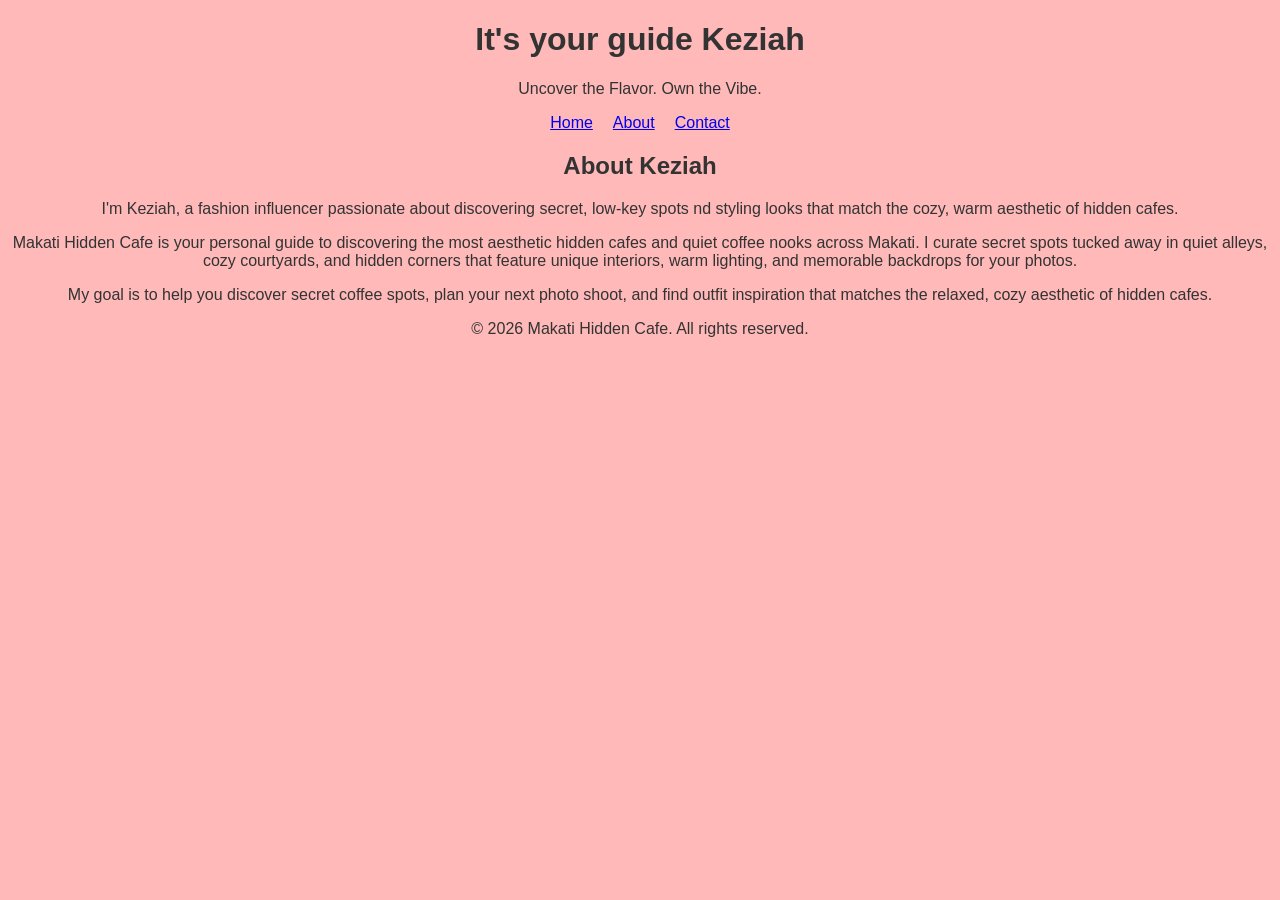
==== about.html @ 538c1aad "update page" ====
<!DOCTYPE html>

<html lang="en">

<head>
    <meta charset="UTF-8">
    <meta name="viewport" content="width=device-width, initial-scale=1.0">
    <title>About - Makati Hidden Cafe</title>
</head>

<body style="background-color: #ffb9b9; font-family: Arial, sans-serif; color: #333;">

<header>
    <h1 style="text-align: center;">It's your guide Keziah</h1>
    <p style="text-align: center;">Uncover the Flavor. Own the Vibe.</p>

    <nav>
        <ul style="list-style-type: none; display: flex; justify-content: center; gap: 20px; padding: 0;">
            <li><a href="index.html">Home</a></li>
            <li><a href="about.html">About</a></li>
            <li><a href="contact.html">Contact</a></li>
        </ul>
    </nav>
</header>

<main>

    <section>
        <h2 style="text-align: center;">About Keziah</h2>

        <p style="text-align: center;">
            I'm Keziah, a fashion influencer passionate about discovering secret, low-key spots 
            nd styling looks that match the cozy, warm aesthetic of hidden cafes.
        </p>

        <p style="text-align: center;">
            Makati Hidden Cafe is your personal guide to discovering the most aesthetic hidden cafes 
            and quiet coffee nooks across Makati. I curate secret spots tucked away 
            in quiet alleys, cozy courtyards, and hidden corners that feature unique interiors, 
            warm lighting, and memorable backdrops for your photos.
        </p>

        <p style="text-align: center;">
            My goal is to help you discover secret coffee spots, plan your next photo shoot, 
            and find outfit inspiration that matches the relaxed, cozy aesthetic of hidden cafes.
        </p>
    </section>

</main>

<footer>
    <p style="text-align: center;">
        &copy; 2026 Makati Hidden Cafe. All rights reserved.
    </p>
</footer>

</body>

</html>
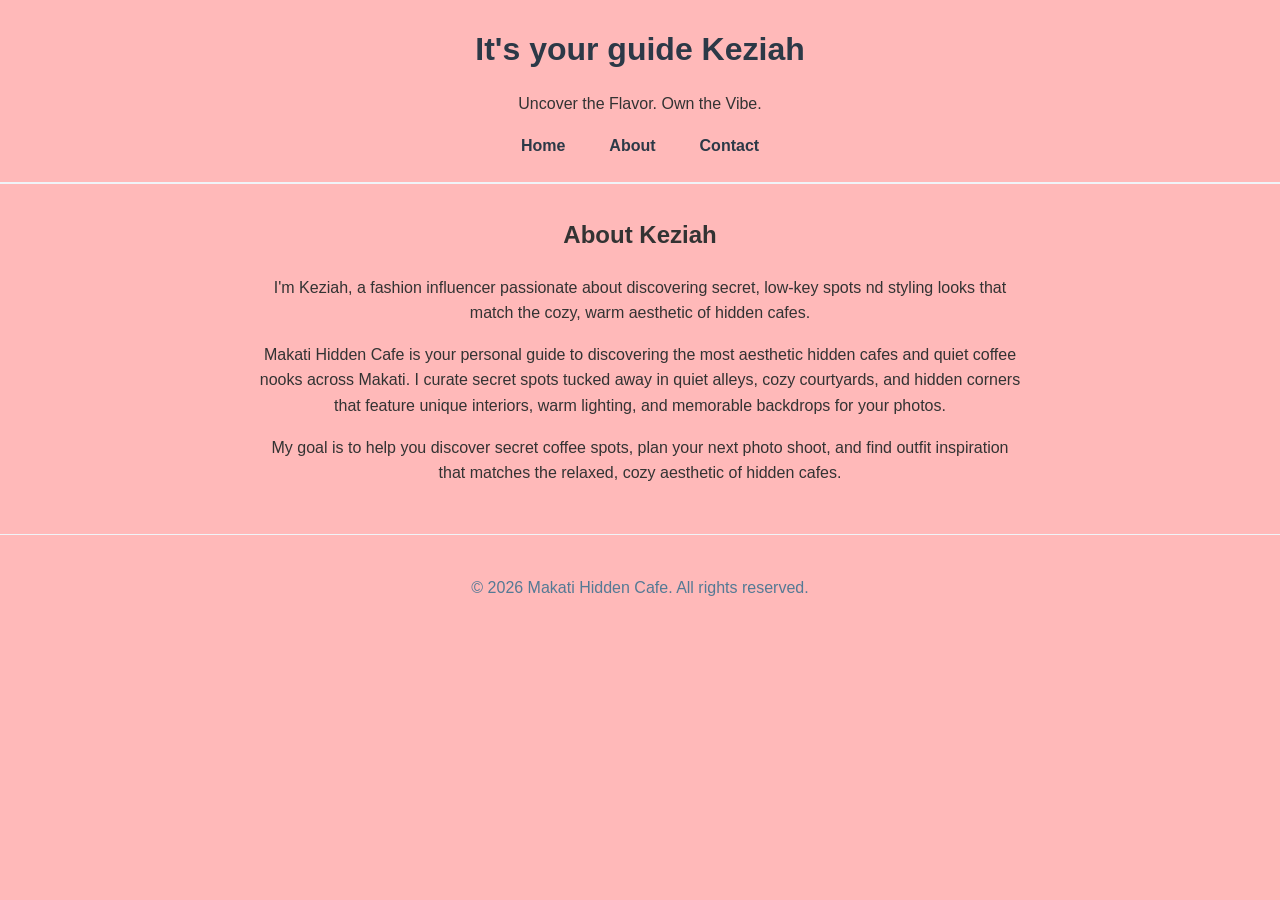
==== commit 4d852f61: "Add CSS Design" ====
--- a/about.html
+++ b/about.html
@@ -6,6 +6,8 @@
     <meta charset="UTF-8">
     <meta name="viewport" content="width=device-width, initial-scale=1.0">
     <title>About - Makati Hidden Cafe</title>
+    <link rel="stylesheet" href="style.css">
+
 </head>
 
 <body style="background-color: #ffb9b9; font-family: Arial, sans-serif; color: #333;">
--- a/style.css
+++ b/style.css
@@ -0,0 +1,157 @@
+:root {
+  --brand: #2C3947;       
+  --dark-ink: #2C3947;    
+  --muted-grey: #547A95;  
+  --light-bg: #ec9cad;    
+  --card-bg: #ffb9b9;     
+  --border-color: #f0f4f8;
+}
+
+* {
+  box-sizing: border-box;
+}
+
+body {
+  font-family: Arial, sans-serif;
+  line-height: 1.6;
+  color: var(--dark-ink);
+  background-color: var(--light-bg);
+  margin: 0;
+  padding: 0;
+}
+
+header {
+  background-color: var(--card-bg);
+  border-bottom: 2px solid var(--border-color);
+  padding: 1.5rem;
+  text-align: center;
+}
+
+header h1 {
+  color: var(--brand);
+  margin: 0 0 0.5rem 0;
+}
+
+main {
+  max-width: 800px;
+  margin: 2rem auto;
+  padding: 0 1rem;
+}
+
+footer {
+  text-align: center;
+  padding: 1.5rem;
+  color: var(--muted-grey);
+  border-top: 1px solid var(--border-color);
+  margin-top: 3rem;
+}
+
+nav ul {
+  list-style: none;
+  padding: 0;
+  margin: 1rem 0 0 0;
+}
+
+nav li {
+  display: inline-block;
+  margin: 0 0.75rem;
+}
+
+nav a {
+  text-decoration: none;
+  color: var(--brand);
+  font-weight: bold;
+}
+
+nav a:hover {
+  text-decoration: underline;
+}
+
+.place-card {
+  background-color: var(--card-bg);
+  border-radius: 8px;
+  padding: 1.25rem; /* At least 16px (20px) */
+  border-left: 6px solid var(--brand);
+  margin-bottom: 1.5rem;
+  box-shadow: 0 2px 5px rgba(0, 0, 0, 0.05);
+}
+
+.place-card h3 {
+  font-size: 1.35rem;
+  color: var(--brand);
+  margin-top: 0;
+}
+
+.place-card img {
+  max-width: 100%;
+  height: auto;
+  border-radius: 4px;
+}
+
+table {
+  width: 100%;
+  border-collapse: collapse;
+  margin: 1rem 0;
+  background-color: var(--card-bg);
+}
+
+th, td {
+  padding: 0.75rem;
+  border: 1px solid var(--border-color);
+  text-align: left;
+}
+
+th {
+  background-color: var(--border-color);
+  color: var(--dark-ink);
+}
+
+fieldset {
+  border: 1px solid var(--border-color);
+  border-radius: 6px;
+  padding: 1.25rem;
+  margin-bottom: 1.5rem;
+  background-color: var(--card-bg);
+}
+
+legend {
+  font-weight: bold;
+  color: var(--brand);
+  padding: 0 0.5rem;
+}
+
+input[type="text"],
+input[type="email"],
+input[type="number"],
+select,
+textarea {
+  width: 100%;
+  padding: 0.6rem;
+  border: 1px solid var(--muted-grey);
+  border-radius: 4px;
+  font-size: 1rem;
+  margin-top: 0.25rem;
+}
+
+button[type="submit"] {
+  background-color: var(--brand);
+  color: #ffffff;
+  padding: 0.75rem 1.5rem;
+  border: none;
+  border-radius: 4px;
+  font-size: 1rem;
+  cursor: pointer;
+  font-weight: bold;
+}
+
+button[type="submit"]:hover {
+  opacity: 0.9;
+}
+
+input:focus,
+select:focus,
+textarea:focus,
+button:focus {
+  outline: 3px solid var(--brand);
+  outline-offset: 2px;
+}
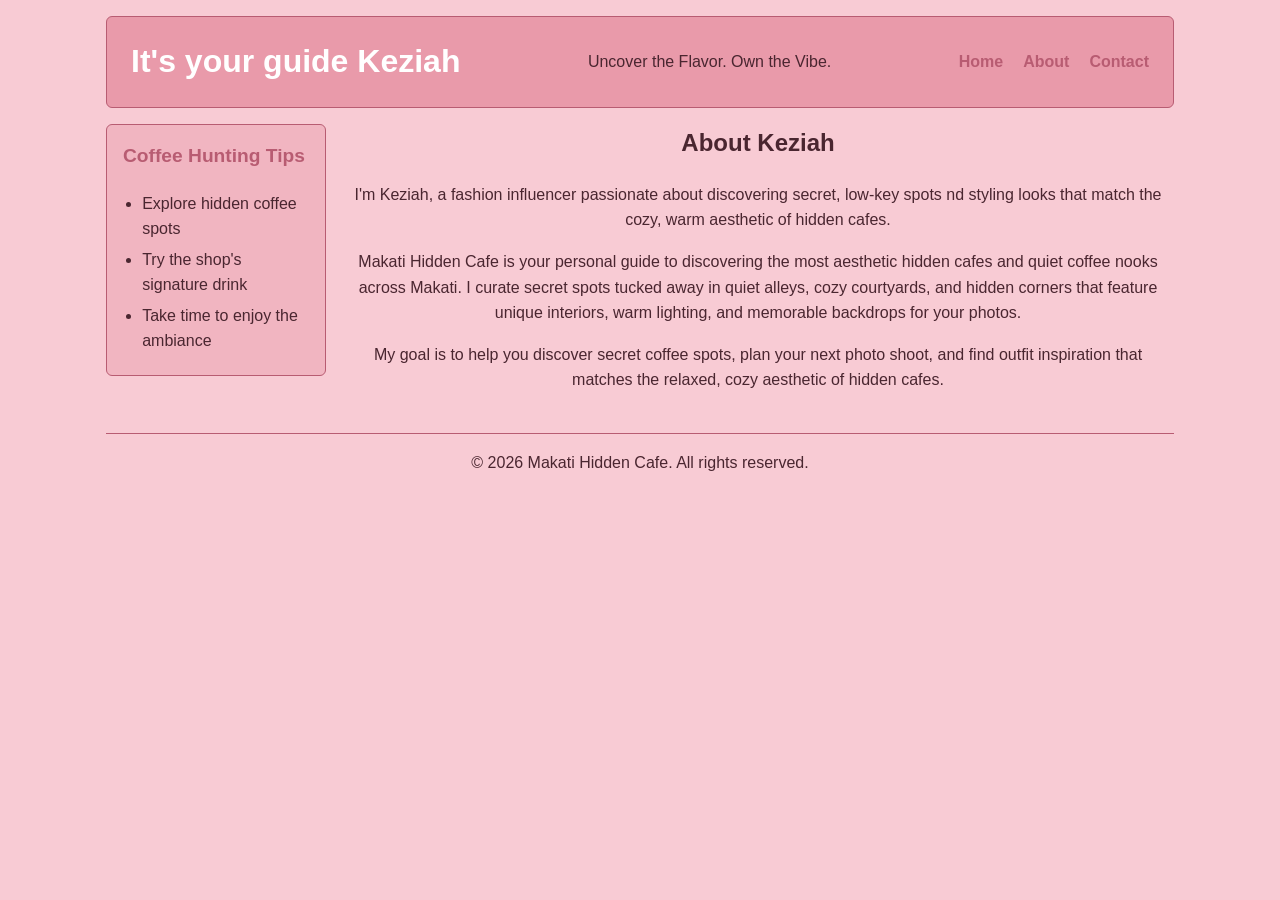
==== commit d7776a41: "Update the Places" ====
--- a/about.html
+++ b/about.html
@@ -10,9 +10,8 @@
 
 </head>
 
-<body style="background-color: #ffb9b9; font-family: Arial, sans-serif; color: #333;">
-
-<header>
+<div class="page">
+    <header class="site-header">
     <h1 style="text-align: center;">It's your guide Keziah</h1>
     <p style="text-align: center;">Uncover the Flavor. Own the Vibe.</p>
 
@@ -24,6 +23,15 @@
         </ul>
     </nav>
 </header>
+
+    <aside class="site-sidebar">
+        <h3>Coffee Hunting Tips</h3>
+            <ul>
+             <li>Explore hidden coffee spots</li>
+             <li>Try the shop's signature drink</li>
+             <li>Take time to enjoy the ambiance</li>
+            </ul>
+    </aside>
 
 <main>
 
@@ -56,6 +64,6 @@
     </p>
 </footer>
 
+</div>
 </body>
-
 </html>
--- a/style.css
+++ b/style.css
@@ -1,157 +1,309 @@
 :root {
-  --brand: #2C3947;       
-  --dark-ink: #2C3947;    
-  --muted-grey: #547A95;  
-  --light-bg: #ec9cad;    
-  --card-bg: #ffb9b9;     
-  --border-color: #f0f4f8;
-}
-
+  --brand: #b85c72;
+  --dark-ink: #4a2630;
+  --light-bg: #f8cbd4;
+  --header-bg: #e99aaa;
+  --sidebar-bg: #f1b5c1;
+  --card-bg: #f3a6b4;
+  --border-color: #b85c72;
+  --white: #ffffff;
+}
 * {
   box-sizing: border-box;
 }
-
+html, body {
+  margin: 0;
+  padding: 0;
+  overflow-x: hidden;
+}
 body {
   font-family: Arial, sans-serif;
   line-height: 1.6;
-  color: var(--dark-ink);
   background-color: var(--light-bg);
+  color: var(--dark-ink);
+}
+.page {
+  display: grid;
+  grid-template-columns: 220px 1fr;
+  grid-template-areas:
+    "masthead masthead"
+    "side main"
+    "foot foot";
+  gap: 16px;
+  width: 100%;
+  max-width: 1100px;
+  margin: 0 auto;
+  padding: 1rem;
+}
+header {
+  grid-area: masthead;
+}
+aside {
+  grid-area: side;
+}
+main {
+  grid-area: main;
+  min-width: 0;
+}
+footer {
+  grid-area: foot;
+}
+.site-header {
+  display: flex;
+  justify-content: space-between;
+  align-items: center;
+  width: 100%;
+  min-height: 90px;
+  padding: 1rem 1.5rem;
+  background-color: var(--header-bg);
+  border: 1px solid var(--border-color);
+  border-radius: 6px;
+}
+.site-header h1 {
+  margin: 0;
+  color: var(--white);
+  font-size: 2rem;
+}
+nav ul {
+  display: flex;
+  align-items: center;
+  gap: 20px;
+  list-style: none;
   margin: 0;
   padding: 0;
 }
-
-header {
+nav a {
+  color: var(--brand);
+  text-decoration: none;
+  font-weight: bold;
+}
+nav a:hover {
+  color: #7f3d50;
+}
+.site-sidebar {
+  align-self: start;
+  padding: 1rem;
+  background-color: var(--sidebar-bg);
+  border: 1px solid var(--border-color);
+  border-radius: 6px;
+  color: var(--dark-ink);
+}
+.site-sidebar h3 {
+  margin-top: 0;
+  color: var(--brand);
+  font-size: 1.2rem;
+}
+.site-sidebar ul {
+  padding-left: 1.2rem;
+  margin-bottom: 0;
+}
+.site-sidebar li {
+  margin-bottom: 5px;
+}
+main h1,
+main h2,
+main h3 {
+  color: var(--dark-ink);
+}
+main > h1,
+main > h2 {
+  margin-top: 0;
+}
+main p {
+  color: var(--dark-ink);
+}
+.hero-banner {
+  display: flex;
+  flex-direction: column;
+  justify-content: center;
+  align-items: center;
+  min-height: 160px;
+  padding: 1.5rem;
+  margin-bottom: 1.5rem;
+  background-color: var(--header-bg);
+  border: 1px solid var(--border-color);
+  border-radius: 6px;
+  text-align: center;
+}
+.hero-banner h2 {
+  margin: 0 0 0.5rem 0;
+  color: var(--white);
+}
+.hero-banner p {
+  margin: 0 0 1rem 0;
+  color: var(--white);
+}
+.hero-banner img {
+  width: 100%;
+  max-width: 650px;
+  height: 360px;
+  object-fit: cover;
+  border-radius: 6px;
+}
+.place-grid {
+  display: flex;
+  flex-wrap: wrap;
+  gap: 20px;
+}
+.place-card {
+  flex: 1 1 0;
+  min-width: 0;
+  padding: 1rem;
   background-color: var(--card-bg);
-  border-bottom: 2px solid var(--border-color);
-  padding: 1.5rem;
+  color: var(--white);
+  border-left: 6px solid var(--brand);
+  border-radius: 6px;
+}
+.place-card h3 {
+  margin-top: 0;
+  margin-bottom: 1rem;
+  color: var(--white);
   text-align: center;
-}
-
-header h1 {
-  color: var(--brand);
-  margin: 0 0 0.5rem 0;
-}
-
-main {
-  max-width: 800px;
-  margin: 2rem auto;
-  padding: 0 1rem;
-}
-
-footer {
-  text-align: center;
-  padding: 1.5rem;
-  color: var(--muted-grey);
-  border-top: 1px solid var(--border-color);
-  margin-top: 3rem;
-}
-
-nav ul {
-  list-style: none;
-  padding: 0;
-  margin: 1rem 0 0 0;
-}
-
-nav li {
-  display: inline-block;
-  margin: 0 0.75rem;
-}
-
-nav a {
-  text-decoration: none;
-  color: var(--brand);
-  font-weight: bold;
-}
-
-nav a:hover {
-  text-decoration: underline;
-}
-
-.place-card {
-  background-color: var(--card-bg);
-  border-radius: 8px;
-  padding: 1.25rem; /* At least 16px (20px) */
-  border-left: 6px solid var(--brand);
+  font-size: 1.2rem;
+}
+.place-card p {
+  color: var(--white);
+}
+.place-card img {
+  display: block;
+  width: 100%;
+  height: 200px;
+  margin-top: 1rem;
+  object-fit: cover;
+  border-radius: 4px;
+}
+.place-card a {
+  color: var(--white);
+  font-weight: bold;
+}
+main > h2 {
+  margin: 1rem 0;
+  color: var(--dark-ink);
+  text-align: left;
+}
+main > p {
+  margin-bottom: 1rem;
+}
+main section {
   margin-bottom: 1.5rem;
-  box-shadow: 0 2px 5px rgba(0, 0, 0, 0.05);
-}
-
-.place-card h3 {
-  font-size: 1.35rem;
-  color: var(--brand);
+}
+main section h2 {
   margin-top: 0;
 }
-
-.place-card img {
+main img {
   max-width: 100%;
   height: auto;
-  border-radius: 4px;
-}
-
-table {
-  width: 100%;
-  border-collapse: collapse;
-  margin: 1rem 0;
-  background-color: var(--card-bg);
-}
-
-th, td {
-  padding: 0.75rem;
-  border: 1px solid var(--border-color);
-  text-align: left;
-}
-
-th {
-  background-color: var(--border-color);
-  color: var(--dark-ink);
-}
-
+  border-radius: 6px;
+}
 fieldset {
-  border: 1px solid var(--border-color);
-  border-radius: 6px;
-  padding: 1.25rem;
-  margin-bottom: 1.5rem;
-  background-color: var(--card-bg);
-}
-
+  width: 100%;
+  padding: 1rem;
+  border: 1px solid var(--border-color);
+  background-color: transparent;
+}
 legend {
-  font-weight: bold;
-  color: var(--brand);
-  padding: 0 0.5rem;
-}
-
+  color: var(--dark-ink);
+  font-weight: bold;
+}
+label {
+  color: var(--dark-ink);
+}
 input[type="text"],
 input[type="email"],
 input[type="number"],
+input[type="tel"],
+input[type="date"],
 select,
 textarea {
   width: 100%;
-  padding: 0.6rem;
-  border: 1px solid var(--muted-grey);
+  max-width: 100%;
+  padding: 0.7rem;
+  box-sizing: border-box;
+  border: 1px solid var(--border-color);
   border-radius: 4px;
-  font-size: 1rem;
-  margin-top: 0.25rem;
-}
-
-button[type="submit"] {
+  background-color: #fff5f7;
+  color: var(--dark-ink);
+  font-family: Arial, sans-serif;
+}
+textarea {
+  min-height: 120px;
+  resize: vertical;
+}
+input[type="submit"],
+button {
+  padding: 0.6rem 1rem;
   background-color: var(--brand);
-  color: #ffffff;
-  padding: 0.75rem 1.5rem;
+  color: var(--white);
   border: none;
   border-radius: 4px;
-  font-size: 1rem;
   cursor: pointer;
   font-weight: bold;
 }
-
-button[type="submit"]:hover {
-  opacity: 0.9;
-}
-
-input:focus,
-select:focus,
-textarea:focus,
-button:focus {
-  outline: 3px solid var(--brand);
-  outline-offset: 2px;
+input[type="submit"]:hover,
+button:hover {
+  background-color: #7f3d50;
+}
+table {
+  width: 100%;
+  margin: 1.5rem 0;
+  border-collapse: collapse;
+  background-color: var(--card-bg);
+  color: var(--white);
+  border-radius: 6px;
+  overflow: hidden;
+  box-shadow: 0 2px 5px rgba(0, 0, 0, 0.15);
+}
+th,
+td {
+  padding: 0.75rem 1rem;
+  text-align: left;
+  border: 1px solid var(--brand);
+}
+th {
+  background-color: var(--header-bg);
+  color: var(--white);
+  font-weight: bold;
+}
+tr:nth-child(even) {
+  background-color: rgba(255, 255, 255, 0.1);
+}
+footer {
+  padding: 1rem;
+  border-top: 1px solid var(--border-color);
+  color: var(--dark-ink);
+  text-align: center;
+}
+footer p {
+  margin: 0;
+}
+@media (max-width: 767px) {
+  .page {
+    grid-template-columns: 1fr;
+    grid-template-areas:
+      "masthead"
+      "side"
+      "main"
+      "foot";
+  }
+  .site-header {
+    flex-direction: column;
+    gap: 15px;
+    text-align: center;
+  }
+  .site-header h1 {
+    font-size: 1.7rem;
+  }
+  nav ul {
+    justify-content: center;
+    flex-wrap: wrap;
+  }
+  .site-sidebar {
+    min-height: auto;
+  }
+  .place-grid {
+    flex-direction: column;
+  }
+  .place-card {
+    width: 100%;
+  }
 }
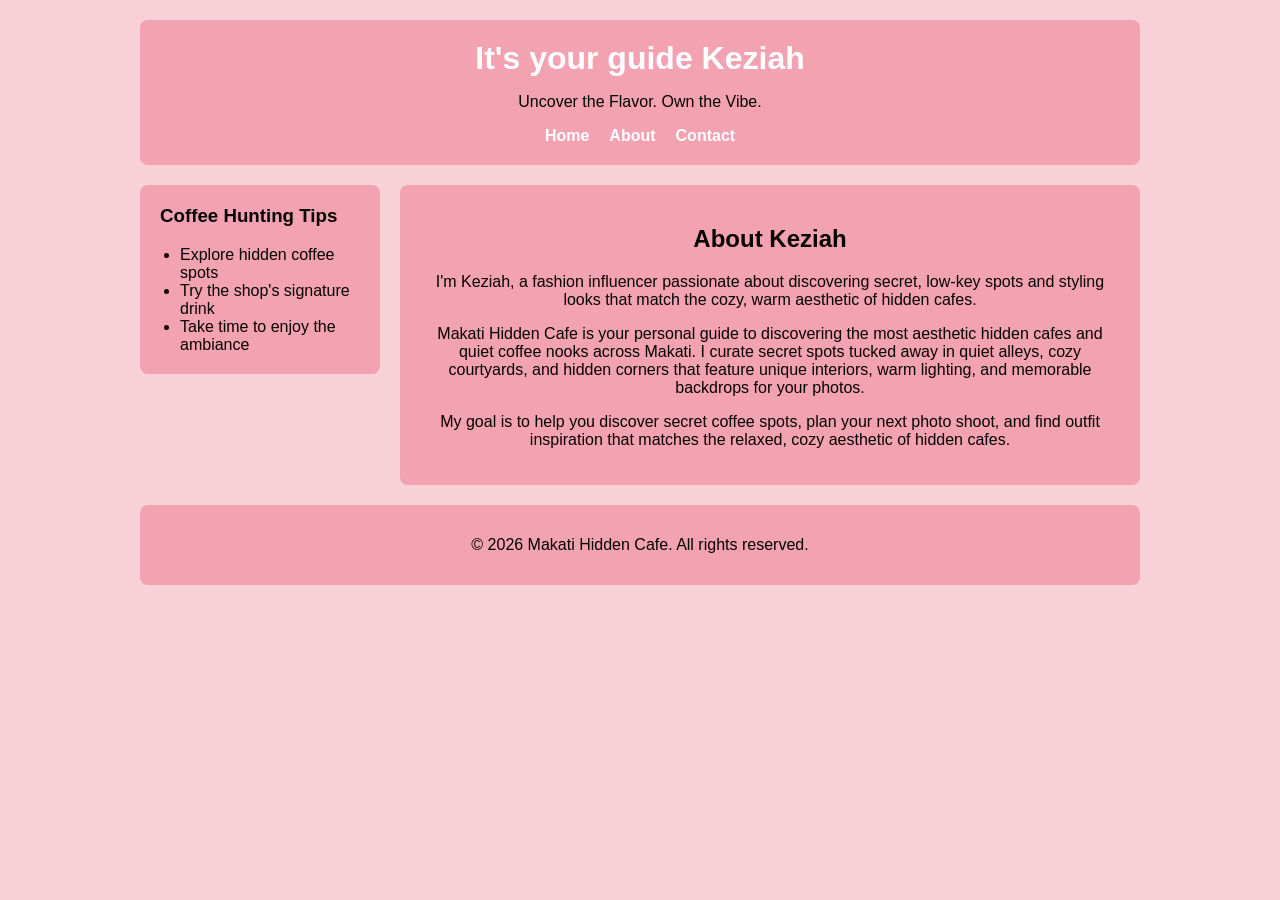
==== commit c294f3d1: "Update the Places" ====
--- a/about.html
+++ b/about.html
@@ -1,5 +1,4 @@
 <!DOCTYPE html>
-
 <html lang="en">
 
 <head>
@@ -7,63 +6,69 @@
     <meta name="viewport" content="width=device-width, initial-scale=1.0">
     <title>About - Makati Hidden Cafe</title>
     <link rel="stylesheet" href="style.css">
-
 </head>
 
-<div class="page">
-    <header class="site-header">
-    <h1 style="text-align: center;">It's your guide Keziah</h1>
-    <p style="text-align: center;">Uncover the Flavor. Own the Vibe.</p>
+<body>
 
-    <nav>
-        <ul style="list-style-type: none; display: flex; justify-content: center; gap: 20px; padding: 0;">
-            <li><a href="index.html">Home</a></li>
-            <li><a href="about.html">About</a></li>
-            <li><a href="contact.html">Contact</a></li>
-        </ul>
-    </nav>
-</header>
+    <div class="page">
 
-    <aside class="site-sidebar">
-        <h3>Coffee Hunting Tips</h3>
-            <ul>
-             <li>Explore hidden coffee spots</li>
-             <li>Try the shop's signature drink</li>
-             <li>Take time to enjoy the ambiance</li>
-            </ul>
-    </aside>
+        <!-- HEADER -->
+        <header class="site-header">
+            <h1 style="text-align: center;">It's your guide Keziah</h1>
+            <p style="text-align: center;">Uncover the Flavor. Own the Vibe.</p>
 
-<main>
+            <nav>
+                <ul>
+                    <li><a href="index.html">Home</a></li>
+                    <li><a href="about.html">About</a></li>
+                    <li><a href="contact.html">Contact</a></li>
+                </ul>
+            </nav>
+        </header>
 
-    <section>
-        <h2 style="text-align: center;">About Keziah</h2>
+        <!-- MAIN LAYOUT WRAPPER -->
+        <main class="main-layout">
 
-        <p style="text-align: center;">
-            I'm Keziah, a fashion influencer passionate about discovering secret, low-key spots 
-            nd styling looks that match the cozy, warm aesthetic of hidden cafes.
-        </p>
+            <aside class="site-sidebar">
+                <h3>Coffee Hunting Tips</h3>
+                <ul>
+                    <li>Explore hidden coffee spots</li>
+                    <li>Try the shop's signature drink</li>
+                    <li>Take time to enjoy the ambiance</li>
+                </ul>
+            </aside>
 
-        <p style="text-align: center;">
-            Makati Hidden Cafe is your personal guide to discovering the most aesthetic hidden cafes 
-            and quiet coffee nooks across Makati. I curate secret spots tucked away 
-            in quiet alleys, cozy courtyards, and hidden corners that feature unique interiors, 
-            warm lighting, and memorable backdrops for your photos.
-        </p>
+            <article class="content-card">
+                <section>
+                    <h2 style="text-align: center;">About Keziah</h2>
 
-        <p style="text-align: center;">
-            My goal is to help you discover secret coffee spots, plan your next photo shoot, 
-            and find outfit inspiration that matches the relaxed, cozy aesthetic of hidden cafes.
-        </p>
-    </section>
+                    <p style="text-align: center;">
+                        I'm Keziah, a fashion influencer passionate about discovering secret, low-key spots 
+                        and styling looks that match the cozy, warm aesthetic of hidden cafes.
+                    </p>
 
-</main>
+                    <p style="text-align: center;">
+                        Makati Hidden Cafe is your personal guide to discovering the most aesthetic hidden cafes 
+                        and quiet coffee nooks across Makati. I curate secret spots tucked away 
+                        in quiet alleys, cozy courtyards, and hidden corners that feature unique interiors, 
+                        warm lighting, and memorable backdrops for your photos.
+                    </p>
 
-<footer>
-    <p style="text-align: center;">
-        &copy; 2026 Makati Hidden Cafe. All rights reserved.
-    </p>
-</footer>
+                    <p style="text-align: center;">
+                        My goal is to help you discover secret coffee spots, plan your next photo shoot, 
+                        and find outfit inspiration that matches the relaxed, cozy aesthetic of hidden cafes.
+                    </p>
+                </section>
+            </article>
 
-</div>
+        </main>
+
+        <footer>
+            <p style="text-align: center;">&copy; 2026 Makati Hidden Cafe. All rights reserved.</p>
+        </footer>
+
+    </div>
+
 </body>
+
 </html>
--- a/style.css
+++ b/style.css
@@ -1,309 +1,117 @@
 :root {
-  --brand: #b85c72;
-  --dark-ink: #4a2630;
-  --light-bg: #f8cbd4;
-  --header-bg: #e99aaa;
-  --sidebar-bg: #f1b5c1;
-  --card-bg: #f3a6b4;
-  --border-color: #b85c72;
-  --white: #ffffff;
+    --bg-color: #f7d1d7;
+    --card-bg: #f2a2b0;
+    --sidebar-bg: #f2a2b0;
+    --text-color: #060303;
+    --accent-color: #d96b82;
+    --border-color: #e5889e;
 }
-* {
-  box-sizing: border-box;
+
+body {
+    background-color: var(--bg-color);
+    font-family: Arial, sans-serif;
+    margin: 0;
+    padding: 20px;
+    color: var(--text-color);
 }
-html, body {
-  margin: 0;
-  padding: 0;
-  overflow-x: hidden;
+
+.page {
+    max-width: 1000px;
+    margin: 0 auto;
 }
-body {
-  font-family: Arial, sans-serif;
-  line-height: 1.6;
-  background-color: var(--light-bg);
-  color: var(--dark-ink);
+
+.site-header {
+    background-color: var(--card-bg);
+    padding: 20px;
+    border-radius: 8px;
+    margin-bottom: 20px;
+    text-align: center;
 }
-.page {
-  display: grid;
-  grid-template-columns: 220px 1fr;
-  grid-template-areas:
-    "masthead masthead"
-    "side main"
-    "foot foot";
-  gap: 16px;
-  width: 100%;
-  max-width: 1100px;
-  margin: 0 auto;
-  padding: 1rem;
+
+.site-header h1 {
+    margin: 0 0 10px 0;
+    color: #ffffff;
 }
-header {
-  grid-area: masthead;
+
+.site-header nav ul {
+    list-style: none;
+    padding: 0;
+    margin: 0;
+    display: flex;
+    justify-content: center;
+    gap: 20px;
 }
-aside {
-  grid-area: side;
+
+.site-header nav a,
+footer a {
+    color: #ffffff;
+    text-decoration: none;
+    font-weight: bold;
 }
-main {
-  grid-area: main;
-  min-width: 0;
+
+.site-header nav a:hover {
+    text-decoration: underline;
 }
+
+/* MAIN LAYOUT (SIDEBAR + CONTENT) */
+.main-layout {
+    display: grid;
+    grid-template-columns: 240px 1fr;
+    gap: 20px;
+    margin-bottom: 20px;
+}
+
+.site-sidebar {
+    background-color: var(--sidebar-bg);
+    padding: 20px;
+    border-radius: 8px;
+    height: fit-content;
+}
+
+.site-sidebar h3 {
+    margin-top: 0;
+}
+
+.site-sidebar ul {
+    padding-left: 20px;
+    margin-bottom: 0;
+}
+
+.content-card {
+    background-color: var(--card-bg);
+    padding: 20px;
+    border-radius: 8px;
+}
+
+.place-grid {
+    display: flex;
+    gap: 16px;
+    justify-content: space-between;
+    margin-top: 20px;
+}
+
+.place-card {
+    background-color: var(--card-bg);
+    border: 1px solid var(--border-color);
+    border-radius: 6px;
+    padding: 15px;
+    flex: 1;
+}
+
 footer {
-  grid-area: foot;
+    background-color: var(--card-bg);
+    padding: 15px;
+    border-radius: 8px;
+    text-align: center;
 }
-.site-header {
-  display: flex;
-  justify-content: space-between;
-  align-items: center;
-  width: 100%;
-  min-height: 90px;
-  padding: 1rem 1.5rem;
-  background-color: var(--header-bg);
-  border: 1px solid var(--border-color);
-  border-radius: 6px;
-}
-.site-header h1 {
-  margin: 0;
-  color: var(--white);
-  font-size: 2rem;
-}
-nav ul {
-  display: flex;
-  align-items: center;
-  gap: 20px;
-  list-style: none;
-  margin: 0;
-  padding: 0;
-}
-nav a {
-  color: var(--brand);
-  text-decoration: none;
-  font-weight: bold;
-}
-nav a:hover {
-  color: #7f3d50;
-}
-.site-sidebar {
-  align-self: start;
-  padding: 1rem;
-  background-color: var(--sidebar-bg);
-  border: 1px solid var(--border-color);
-  border-radius: 6px;
-  color: var(--dark-ink);
-}
-.site-sidebar h3 {
-  margin-top: 0;
-  color: var(--brand);
-  font-size: 1.2rem;
-}
-.site-sidebar ul {
-  padding-left: 1.2rem;
-  margin-bottom: 0;
-}
-.site-sidebar li {
-  margin-bottom: 5px;
-}
-main h1,
-main h2,
-main h3 {
-  color: var(--dark-ink);
-}
-main > h1,
-main > h2 {
-  margin-top: 0;
-}
-main p {
-  color: var(--dark-ink);
-}
-.hero-banner {
-  display: flex;
-  flex-direction: column;
-  justify-content: center;
-  align-items: center;
-  min-height: 160px;
-  padding: 1.5rem;
-  margin-bottom: 1.5rem;
-  background-color: var(--header-bg);
-  border: 1px solid var(--border-color);
-  border-radius: 6px;
-  text-align: center;
-}
-.hero-banner h2 {
-  margin: 0 0 0.5rem 0;
-  color: var(--white);
-}
-.hero-banner p {
-  margin: 0 0 1rem 0;
-  color: var(--white);
-}
-.hero-banner img {
-  width: 100%;
-  max-width: 650px;
-  height: 360px;
-  object-fit: cover;
-  border-radius: 6px;
-}
-.place-grid {
-  display: flex;
-  flex-wrap: wrap;
-  gap: 20px;
-}
-.place-card {
-  flex: 1 1 0;
-  min-width: 0;
-  padding: 1rem;
-  background-color: var(--card-bg);
-  color: var(--white);
-  border-left: 6px solid var(--brand);
-  border-radius: 6px;
-}
-.place-card h3 {
-  margin-top: 0;
-  margin-bottom: 1rem;
-  color: var(--white);
-  text-align: center;
-  font-size: 1.2rem;
-}
-.place-card p {
-  color: var(--white);
-}
-.place-card img {
-  display: block;
-  width: 100%;
-  height: 200px;
-  margin-top: 1rem;
-  object-fit: cover;
-  border-radius: 4px;
-}
-.place-card a {
-  color: var(--white);
-  font-weight: bold;
-}
-main > h2 {
-  margin: 1rem 0;
-  color: var(--dark-ink);
-  text-align: left;
-}
-main > p {
-  margin-bottom: 1rem;
-}
-main section {
-  margin-bottom: 1.5rem;
-}
-main section h2 {
-  margin-top: 0;
-}
-main img {
-  max-width: 100%;
-  height: auto;
-  border-radius: 6px;
-}
-fieldset {
-  width: 100%;
-  padding: 1rem;
-  border: 1px solid var(--border-color);
-  background-color: transparent;
-}
-legend {
-  color: var(--dark-ink);
-  font-weight: bold;
-}
-label {
-  color: var(--dark-ink);
-}
-input[type="text"],
-input[type="email"],
-input[type="number"],
-input[type="tel"],
-input[type="date"],
-select,
-textarea {
-  width: 100%;
-  max-width: 100%;
-  padding: 0.7rem;
-  box-sizing: border-box;
-  border: 1px solid var(--border-color);
-  border-radius: 4px;
-  background-color: #fff5f7;
-  color: var(--dark-ink);
-  font-family: Arial, sans-serif;
-}
-textarea {
-  min-height: 120px;
-  resize: vertical;
-}
-input[type="submit"],
-button {
-  padding: 0.6rem 1rem;
-  background-color: var(--brand);
-  color: var(--white);
-  border: none;
-  border-radius: 4px;
-  cursor: pointer;
-  font-weight: bold;
-}
-input[type="submit"]:hover,
-button:hover {
-  background-color: #7f3d50;
-}
-table {
-  width: 100%;
-  margin: 1.5rem 0;
-  border-collapse: collapse;
-  background-color: var(--card-bg);
-  color: var(--white);
-  border-radius: 6px;
-  overflow: hidden;
-  box-shadow: 0 2px 5px rgba(0, 0, 0, 0.15);
-}
-th,
-td {
-  padding: 0.75rem 1rem;
-  text-align: left;
-  border: 1px solid var(--brand);
-}
-th {
-  background-color: var(--header-bg);
-  color: var(--white);
-  font-weight: bold;
-}
-tr:nth-child(even) {
-  background-color: rgba(255, 255, 255, 0.1);
-}
-footer {
-  padding: 1rem;
-  border-top: 1px solid var(--border-color);
-  color: var(--dark-ink);
-  text-align: center;
-}
-footer p {
-  margin: 0;
-}
-@media (max-width: 767px) {
-  .page {
-    grid-template-columns: 1fr;
-    grid-template-areas:
-      "masthead"
-      "side"
-      "main"
-      "foot";
-  }
-  .site-header {
-    flex-direction: column;
-    gap: 15px;
-    text-align: center;
-  }
-  .site-header h1 {
-    font-size: 1.7rem;
-  }
-  nav ul {
-    justify-content: center;
-    flex-wrap: wrap;
-  }
-  .site-sidebar {
-    min-height: auto;
-  }
-  .place-grid {
-    flex-direction: column;
-  }
-  .place-card {
-    width: 100%;
-  }
+
+/* Responsive design for mobile devices */
+@media (max-width: 768px) {
+    .main-layout {
+        grid-template-columns: 1fr;
+    }
+
+    .place-grid {
+        flex-direction: column;
+    }
 }
